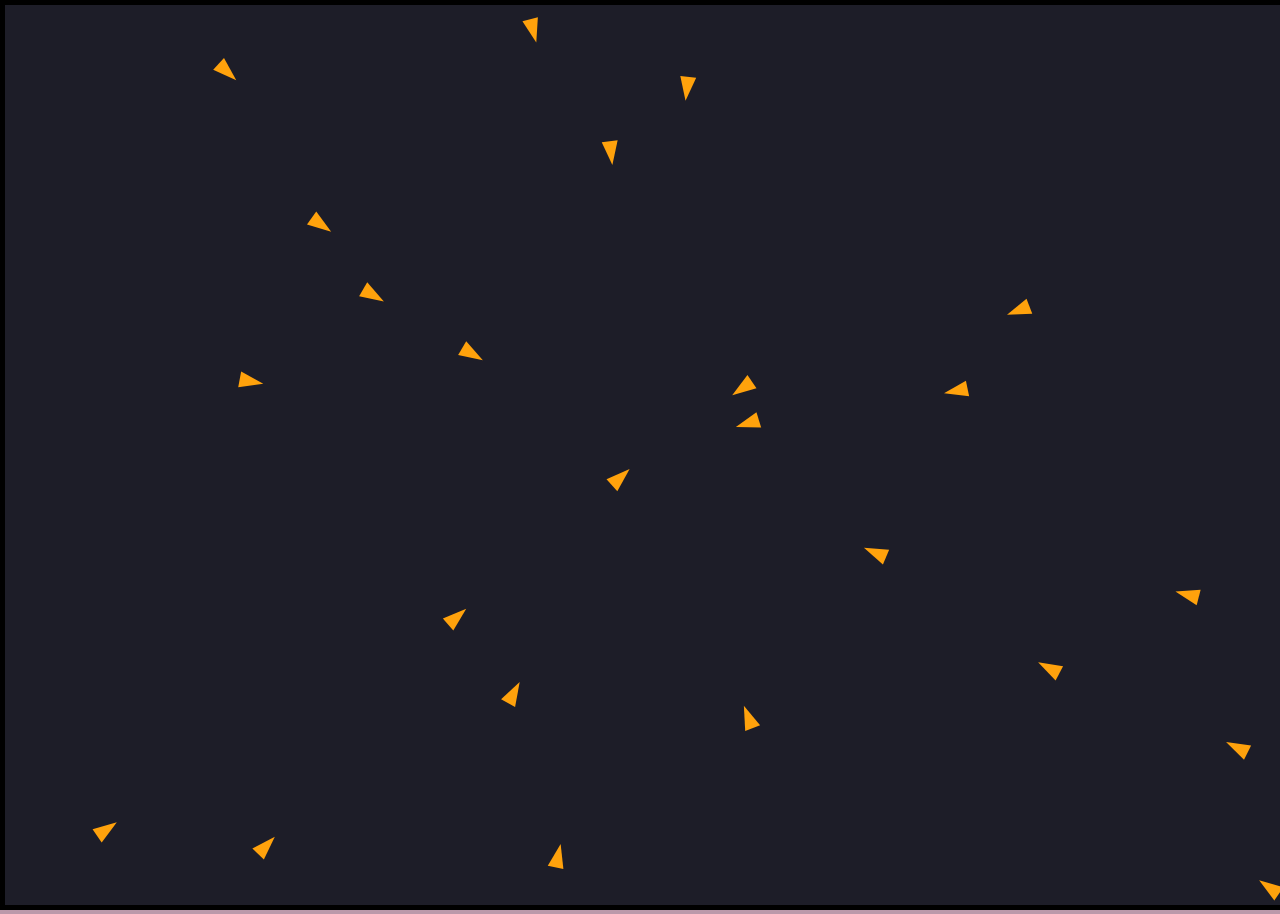
==== Project 1 Again/index.html @ 9610d670 "fun rerun" ====
<!DOCTYPE html>
<html>
  <head>
    <title>JS Pa</title>
    <meta charset = "utf-8">
    <link rel="stylesheet" type="text/css" href="mystyles.css">
    <script src="jsvector0.js"></script>
    <script src="main.js"></script>
    <script src="ball.js"></script>
  </head>

  <body>
    <canvas id = "cnv"></canvas>
  </body>
</html>
---- Project 1 Again/mystyles.css ----
body{
   background-color: #BB99AA;
   margin:0;
 }

#wrapperDiv{
 background-color: #003129;
 height: 833px;
 width: 800px;
 border: solid black 1px;
 margin:auto;
 margin-top: 20px;

}
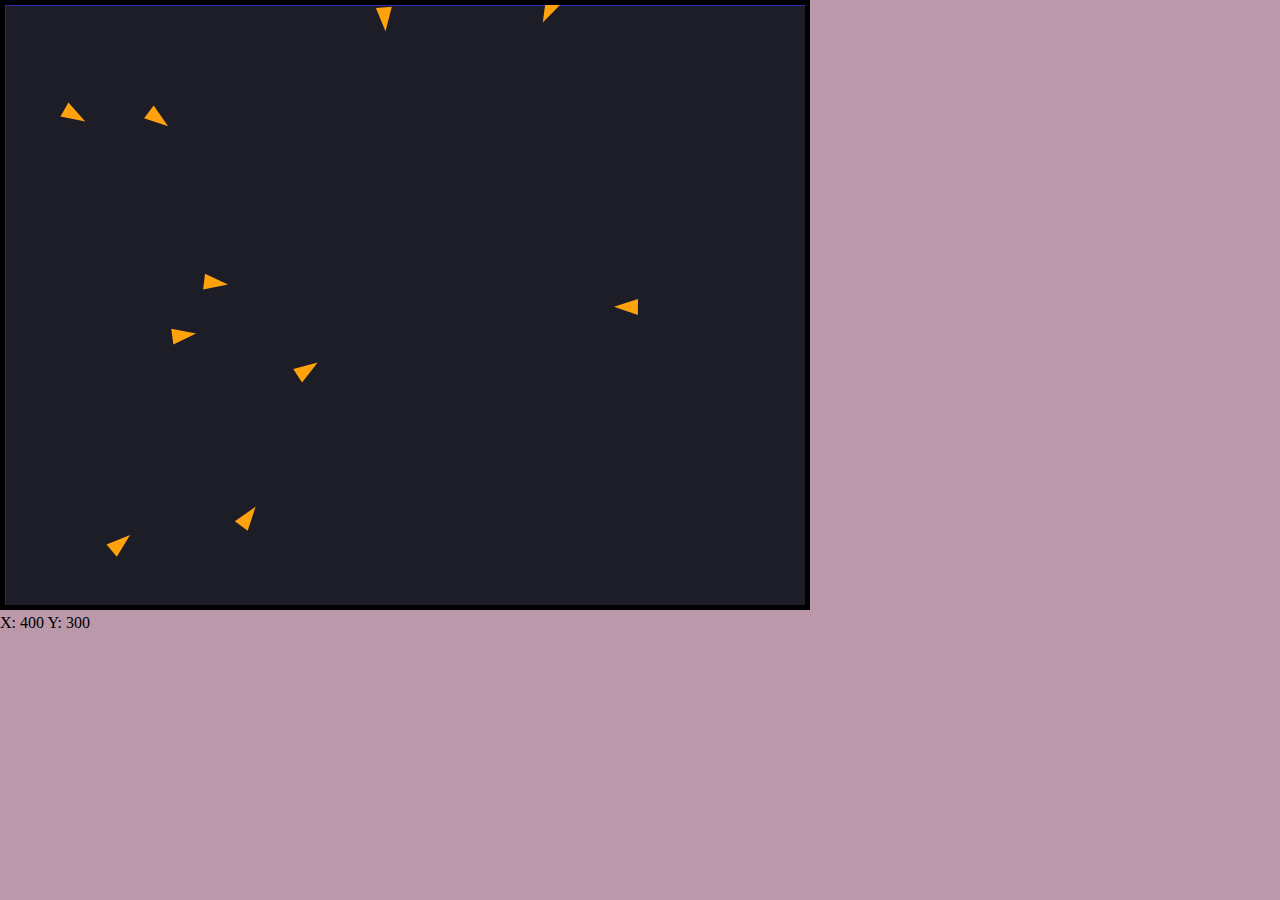
==== commit 284a6164: "added Mouse Values" ====
--- a/Project 1 Again/index.html
+++ b/Project 1 Again/index.html
@@ -11,5 +11,6 @@
 
   <body>
     <canvas id = "cnv"></canvas>
+    <div id="display">ssss</div>
   </body>
 </html>
